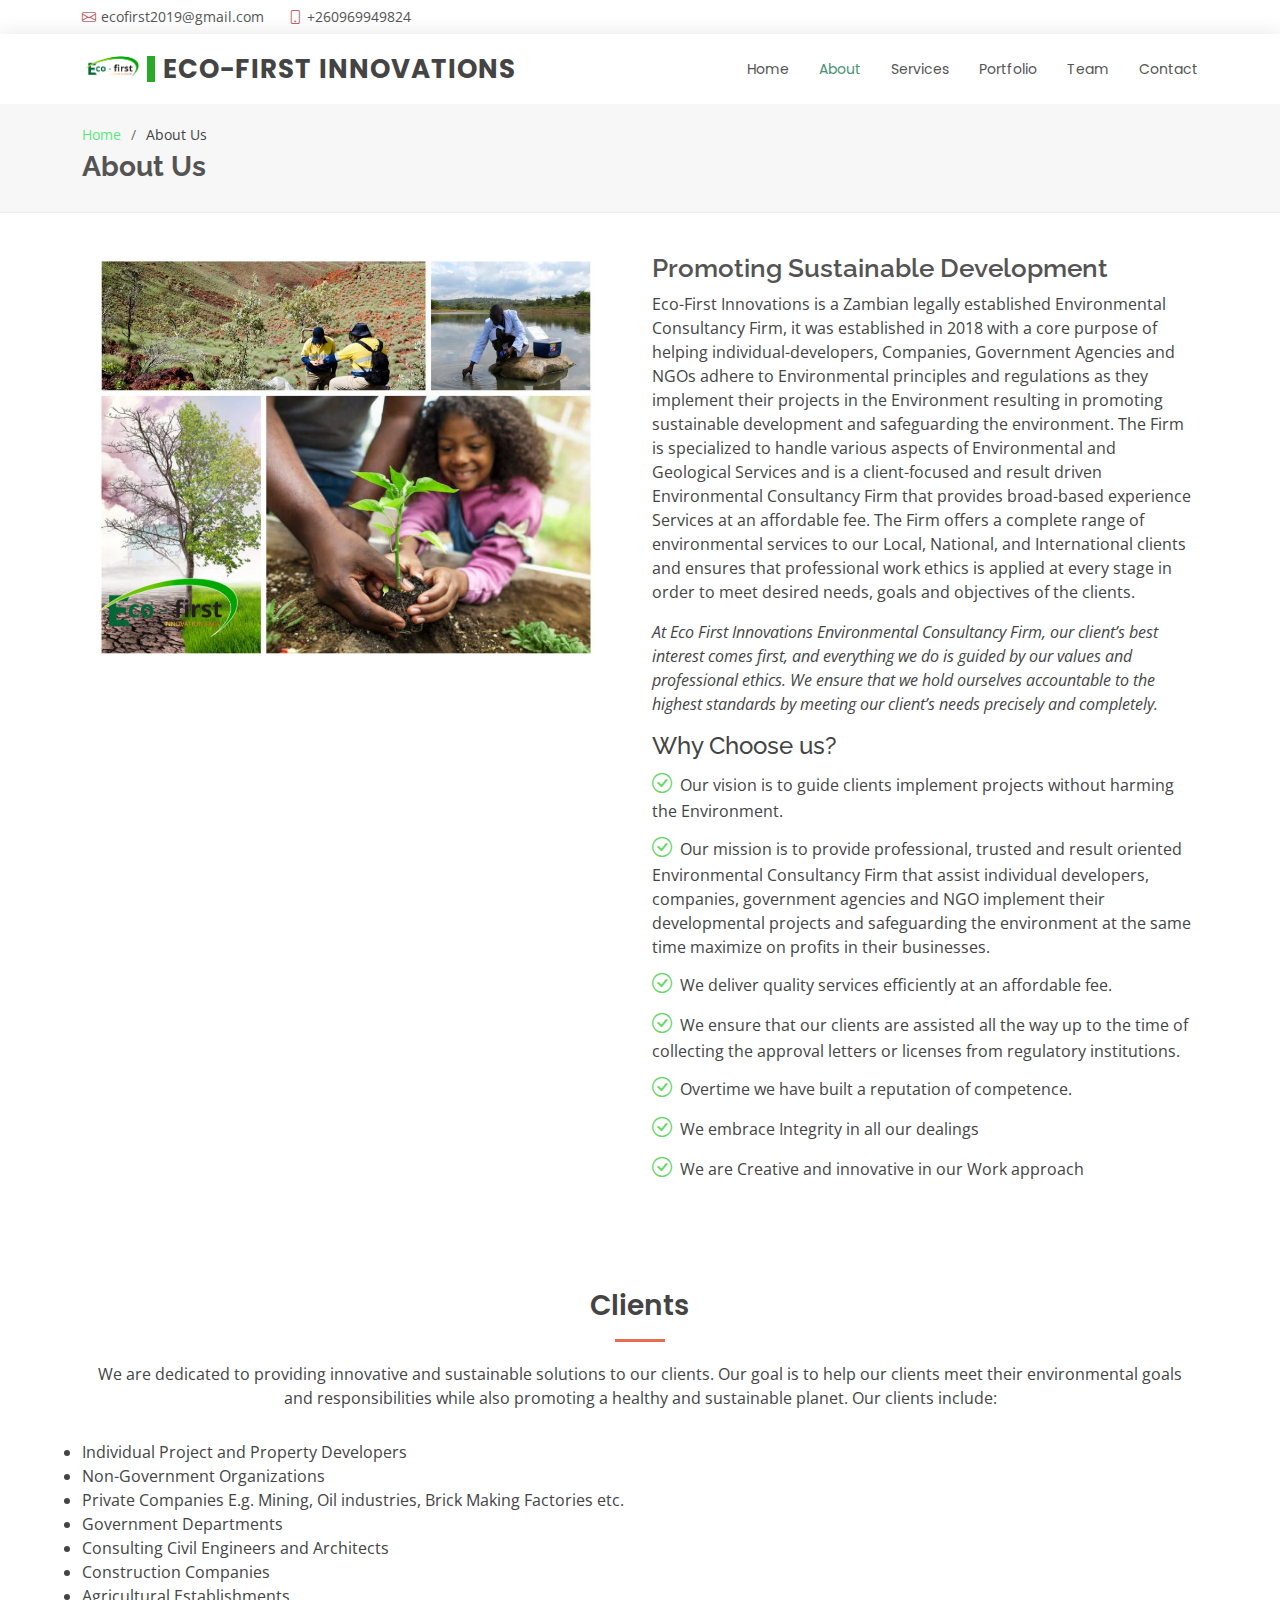
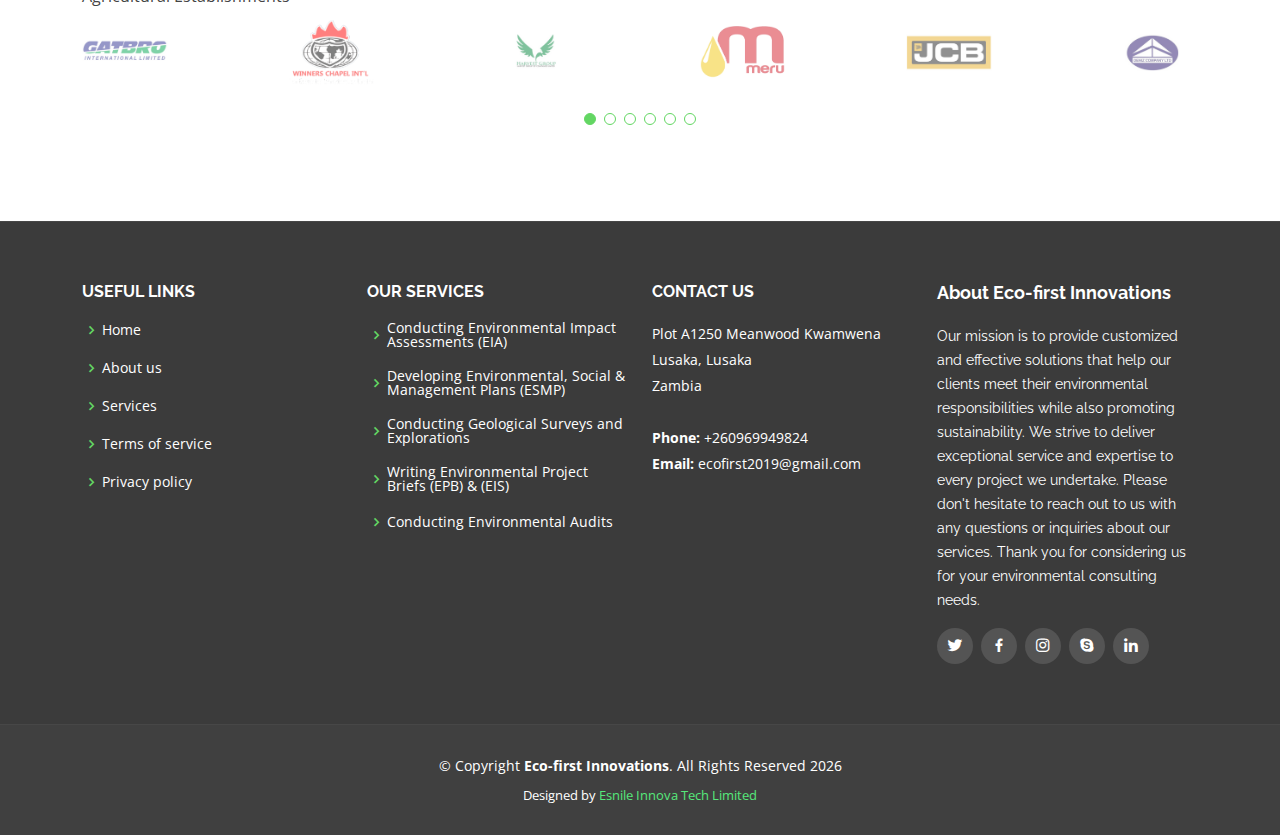
==== about.html @ a8402249 "initail eco" ====
<!DOCTYPE html>
<html lang="en">

<head>
  <meta charset="utf-8">
  <meta content="width=device-width, initial-scale=1.0" name="viewport">

  <title>Eco-first Innovations | Home</title>
  <meta content="" name="description">
  <meta content="" name="keywords">

  <!-- Favicons -->
  <link href="assets/img/favicon.ico" rel="icon">
  <link href="assets/img/apple-touch-icon.png" rel="apple-touch-icon">
  <link href="assets/img/android-chrome-192x192.png" rel="android-chrome-icon">


  <!-- Google Fonts -->
  <link href="https://fonts.googleapis.com/css?family=Open+Sans:300,300i,400,400i,600,600i,700,700i|Raleway:300,300i,400,400i,500,500i,600,600i,700,700i|Poppins:300,300i,400,400i,500,500i,600,600i,700,700i" rel="stylesheet">

  <!-- Vendor CSS Files -->
  <link href="assets/vendor/animate.css/animate.min.css" rel="stylesheet">
  <link href="assets/vendor/bootstrap/css/bootstrap.min.css" rel="stylesheet">
  <link href="assets/vendor/bootstrap-icons/bootstrap-icons.css" rel="stylesheet">
  <link href="assets/vendor/boxicons/css/boxicons.min.css" rel="stylesheet">
  <link href="assets/vendor/glightbox/css/glightbox.min.css" rel="stylesheet">
  <link href="assets/vendor/swiper/swiper-bundle.min.css" rel="stylesheet">

  <!-- Template Main CSS File -->
  <link href="assets/css/style.css" rel="stylesheet">

  
</head>

<body>

  <!-- ======= Top Bar ======= -->
  <section id="topbar" class="d-flex align-items-center">
    <div class="container d-flex justify-content-center justify-content-md-between">
      <div class="contact-info d-flex align-items-center">
        <i class="bi bi-envelope d-flex align-items-center"><a href="mailto:ecofirst2019@gmail.com">ecofirst2019@gmail.com</a></i>
        <i class="bi bi-phone d-flex align-items-center ms-4"><a href="tel:+260969949824">+260969949824</a></i>
    </div>
  </section>

  <!-- ======= Header ======= -->
  <header id="header" class="d-flex align-items-center">
    <div class="container d-flex justify-content-between align-items-center">

      <div class="logo">
        <a href="index.html"><img src="assets/img/logo.png" alt="" class="img-fluid"></a><h1>Eco-First Innovations<a href="index.html"></a></h1>
      </div>

      <nav id="navbar" class="navbar">
        <ul>
          <li><a href="index.html">Home</a></li>
          <li><a class="active" href="about.html">About</a></li>
          <li><a href="services.html">Services</a></li>
          <li><a href="portfolio.html">Portfolio</a></li>
          <li><a href="team.html">Team</a></li>
          
          <li><a href="contact.html">Contact</a></li>
        </ul>
        <i class="bi bi-list mobile-nav-toggle"></i>
      </nav><!-- .navbar -->

    </div>
  </header><!-- End Header -->

  <main id="main">

    <!-- ======= Breadcrumbs ======= -->
    <section id="breadcrumbs" class="breadcrumbs">
      <div class="container">

        <ol>
          <li><a href="index.html">Home</a></li>
          <li>About Us</li>
        </ol>
        <h2>About Us</h2>

      </div>
    </section><!-- End Breadcrumbs -->

    <!-- ======= About Section ======= -->
    <section id="about" class="about">
      <div class="container">

        <div class="row">
          <div class="col-lg-6">
            <img src="assets/img/about.jpg" class="img-fluid" alt="">
          </div>
          <div class="col-lg-6 pt-4 pt-lg-0 content">
            <h3>Promoting Sustainable Development</h3>
            <p>
            Eco-First Innovations is a Zambian legally established Environmental Consultancy Firm, it was established in 2018 with a core purpose of helping individual-developers, Companies, Government Agencies and NGOs adhere to Environmental principles and regulations as they implement their projects in the Environment resulting in promoting sustainable development and safeguarding the environment. The Firm is specialized to handle various aspects of Environmental and Geological Services and is a client-focused and result driven Environmental Consultancy Firm that provides broad-based experience Services at an affordable fee. The Firm offers a complete range of environmental services to our Local, National, and International clients and ensures that professional work ethics is applied at every stage in order to meet desired needs, goals and objectives of the clients.
            </p>
            <p class="fst-italic">
               At Eco First Innovations Environmental Consultancy Firm, our client’s best interest comes first, and everything we do is guided by our values and professional ethics. We ensure that we hold ourselves accountable to the highest standards by meeting our client’s needs precisely and completely. 
            </p>
            <ul>
              <h4>Why Choose us?</h4>
              <li><i class="bi bi-check-circle"></i> Our vision is to guide clients implement projects without harming the Environment.</li>
              <li><i class="bi bi-check-circle"></i> Our mission is to provide professional, trusted and result oriented Environmental Consultancy Firm that assist individual developers, companies, government agencies and NGO implement their developmental projects and safeguarding the environment at the same time maximize on profits in their businesses.</li>
              <li><i class="bi bi-check-circle"></i> We deliver quality services efficiently at an affordable fee.</li>
              <li><i class="bi bi-check-circle"></i> We ensure that our clients are assisted all the way up to the time of collecting the approval letters or licenses from regulatory institutions.</li>
              <li><i class="bi bi-check-circle"></i> Overtime we have built a reputation of competence.</li>
              <li><i class="bi bi-check-circle"></i> We embrace Integrity in all our dealings</li>
              <li><i class="bi bi-check-circle"></i> We are Creative and innovative in our Work approach</li>
            </ul>
            
          </div>
        </div>

      </div>
    </section><!-- End About Section -->

   

    <!-- ======= Clients Section ======= -->
    <section id="clients" class="clients">
      <div class="container">

        <div class="section-title">
          <h2>Clients</h2>
          <p>We are dedicated to providing innovative and sustainable solutions to our clients. Our goal is to help our clients meet their environmental goals and responsibilities while also promoting a healthy and sustainable planet.
          Our clients include:</p>
        </div>
        <li>Individual Project and Property Developers</li>
        <li>Non-Government Organizations</li>
        <li>Private Companies E.g. Mining, Oil industries, Brick Making Factories etc.</li>
        <li>Government Departments</li>
        <li>Consulting Civil Engineers and Architects</li>
        <li>Construction Companies</li>
        <li>Agricultural Establishments</li>

        <div class="clients-slider swiper">
          <div class="swiper-wrapper align-items-center">
            <div class="swiper-slide"><img src="assets/img/clients/client-1.png" class="img-fluid" alt=""></div>
            <div class="swiper-slide"><img src="assets/img/clients/client-2.png" class="img-fluid" alt=""></div>
            <div class="swiper-slide"><img src="assets/img/clients/client-3.png" class="img-fluid" alt=""></div>
            <div class="swiper-slide"><img src="assets/img/clients/client-4.png" class="img-fluid" alt=""></div>
            <div class="swiper-slide"><img src="assets/img/clients/client-5.png" class="img-fluid" alt=""></div>
            <div class="swiper-slide"><img src="assets/img/clients/client-6.png" class="img-fluid" alt=""></div>
          </div>
          <div class="swiper-pagination"></div>
        </div>

      </div>
    </section><!-- End Clients Section -->

  </main><!-- End #main -->

  <!-- ======= Footer ======= -->
  <footer id="footer">

    <div class="footer-top">
      <div class="container">
        <div class="row">

          <div class="col-lg-3 col-md-6 footer-links">
            <h4>Useful Links</h4>
            <ul>
              <li><i class="bx bx-chevron-right"></i> <a href="index.html">Home</a></li>
              <li><i class="bx bx-chevron-right"></i> <a href="about.html">About us</a></li>
              <li><i class="bx bx-chevron-right"></i> <a href="services.html">Services</a></li>
              <li><i class="bx bx-chevron-right"></i> <a href="#">Terms of service</a></li>
              <li><i class="bx bx-chevron-right"></i> <a href="#">Privacy policy</a></li>
            </ul>
          </div>

          <div class="col-lg-3 col-md-6 footer-links">
            <h4>Our Services</h4>
            <ul>
              <li><i class="bx bx-chevron-right"></i> <a href="services.html">Conducting Environmental Impact Assessments (EIA)</a></li>
              <li><i class="bx bx-chevron-right"></i> <a href="services.html">Developing Environmental, Social & Management Plans (ESMP)</a></li>
              <li><i class="bx bx-chevron-right"></i> <a href="services.html">Conducting Geological Surveys and Explorations</a></li>
              <li><i class="bx bx-chevron-right"></i> <a href="services.html">Writing Environmental Project Briefs (EPB) & (EIS)</a></li>
              <li><i class="bx bx-chevron-right"></i> <a href="services.html">Conducting Environmental Audits</a></li>
            </ul>
          </div>

          <div class="col-lg-3 col-md-6 footer-contact">
            <h4>Contact Us</h4>
            <p>
              Plot A1250 Meanwood Kwamwena <br>
              Lusaka, Lusaka<br>
              Zambia  <br><br>
              <strong>Phone:</strong> +260969949824<br>
              <strong>Email:</strong> ecofirst2019@gmail.com<br>
            </p>

          </div>

          <div class="col-lg-3 col-md-6 footer-info">
            <h3>About Eco-first Innovations</h3>
            <p>Our mission is to provide customized and effective solutions that help our clients meet their environmental responsibilities while also promoting sustainability. We strive to deliver exceptional service and expertise to every project we undertake. Please don't hesitate to reach out to us with any questions or inquiries about our services. Thank you for considering us for your environmental consulting needs.</p>
            <div class="social-links mt-3">
              <a href="#" class="twitter"><i class="bx bxl-twitter"></i></a>
              <a href="#" class="facebook"><i class="bx bxl-facebook"></i></a>
              <a href="#" class="instagram"><i class="bx bxl-instagram"></i></a>
              <a href="#" class="google-plus"><i class="bx bxl-skype"></i></a>
              <a href="#" class="linkedin"><i class="bx bxl-linkedin"></i></a>
            </div>
          </div>

        </div>
      </div>
    </div>

    <div class="container">
      <div class="copyright">
        &copy; Copyright <strong><span>Eco-first Innovations</span></strong>. All Rights Reserved <span id="current-year"> </span>
      </div>
      <div class="credits">
        Designed by <a href="https://www.esnileinnova.tech/">Esnile Innova Tech Limited</a>
      </div>
    </div>
  </footer><!-- End Footer -->

  <a href="#" class="back-to-top d-flex align-items-center justify-content-center"><i class="bi bi-arrow-up-short"></i></a>

  <!-- Vendor JS Files -->
  <script src="assets/vendor/purecounter/purecounter_vanilla.js"></script>
  <script src="assets/vendor/bootstrap/js/bootstrap.bundle.min.js"></script>
  <script src="assets/vendor/glightbox/js/glightbox.min.js"></script>
  <script src="assets/vendor/isotope-layout/isotope.pkgd.min.js"></script>
  <script src="assets/vendor/swiper/swiper-bundle.min.js"></script>
  <script src="assets/vendor/waypoints/noframework.waypoints.js"></script>
  <script src="assets/vendor/php-email-form/validate.js"></script>

  <!-- Template Main JS File -->
  <script src="assets/js/main.js"></script>
   <script>
    document.getElementById("current-year").innerHTML = new Date().getFullYear();
  </script>

</body>

</html>
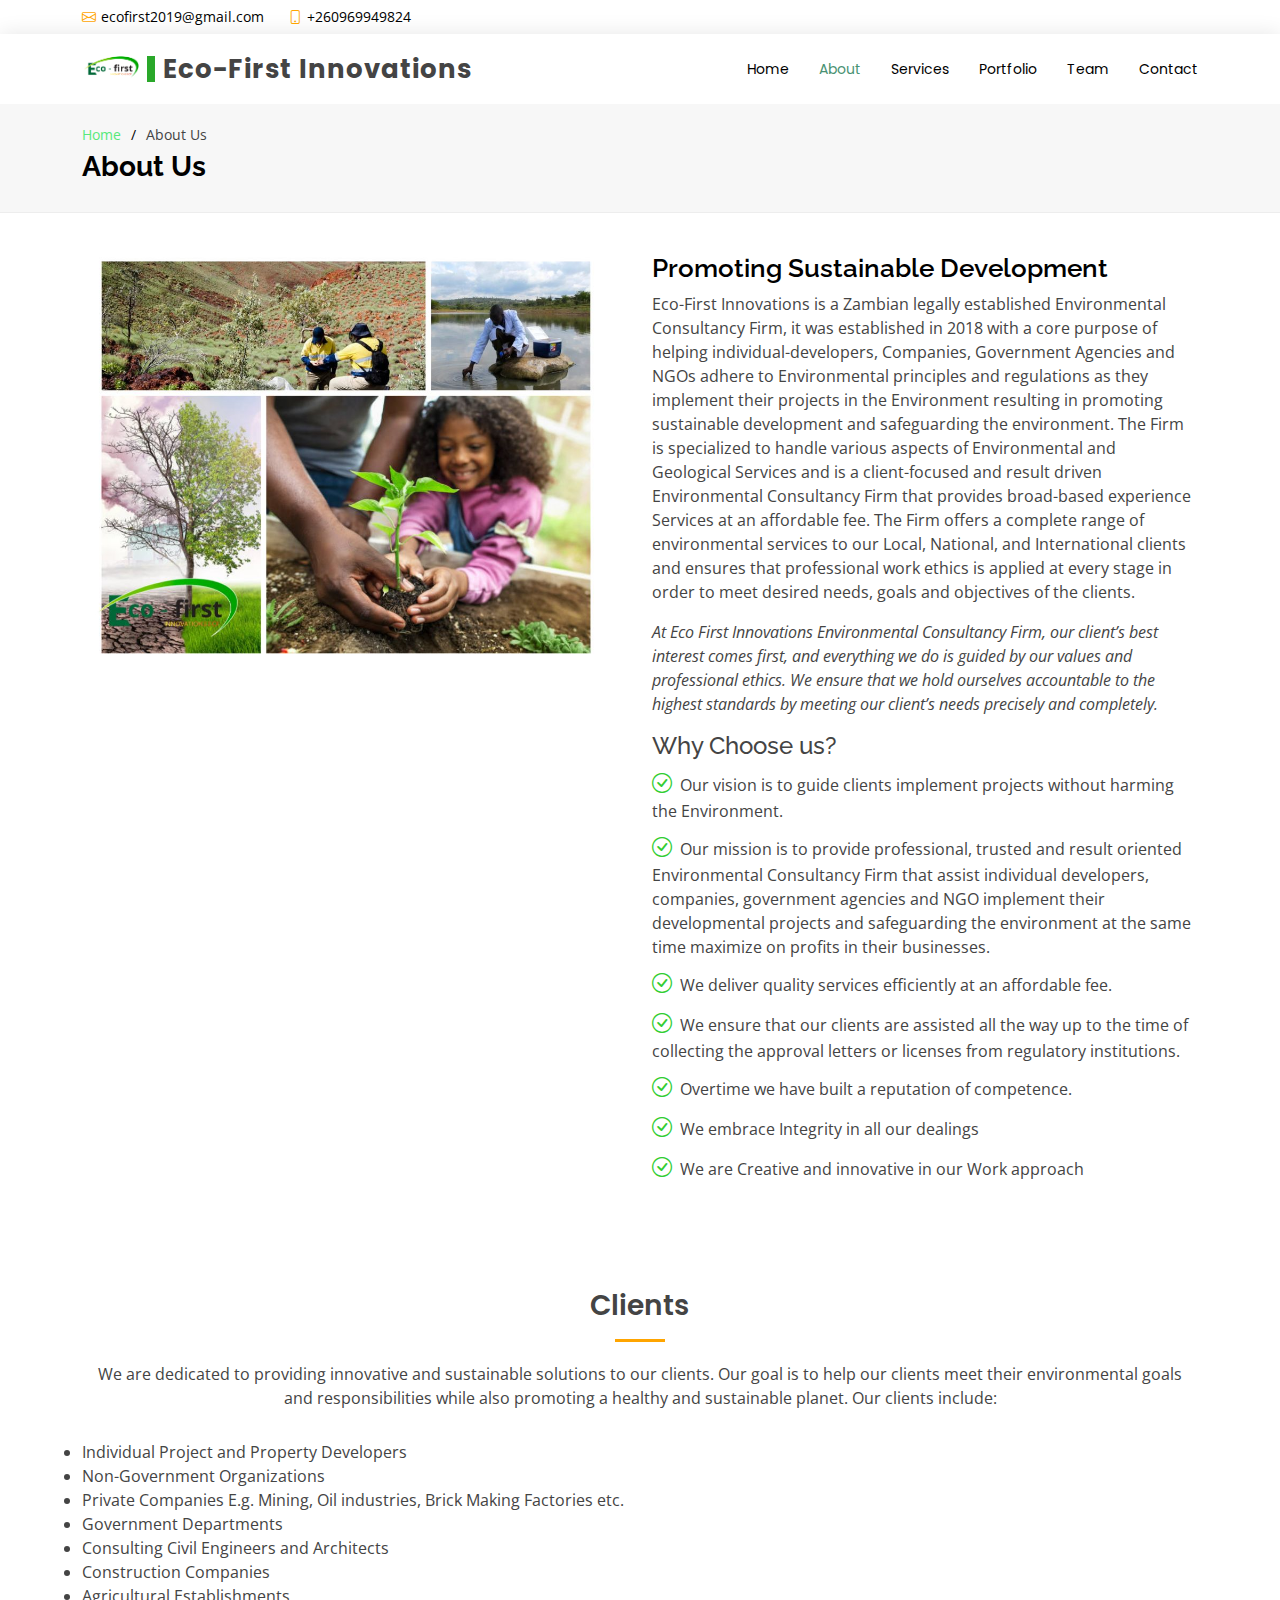
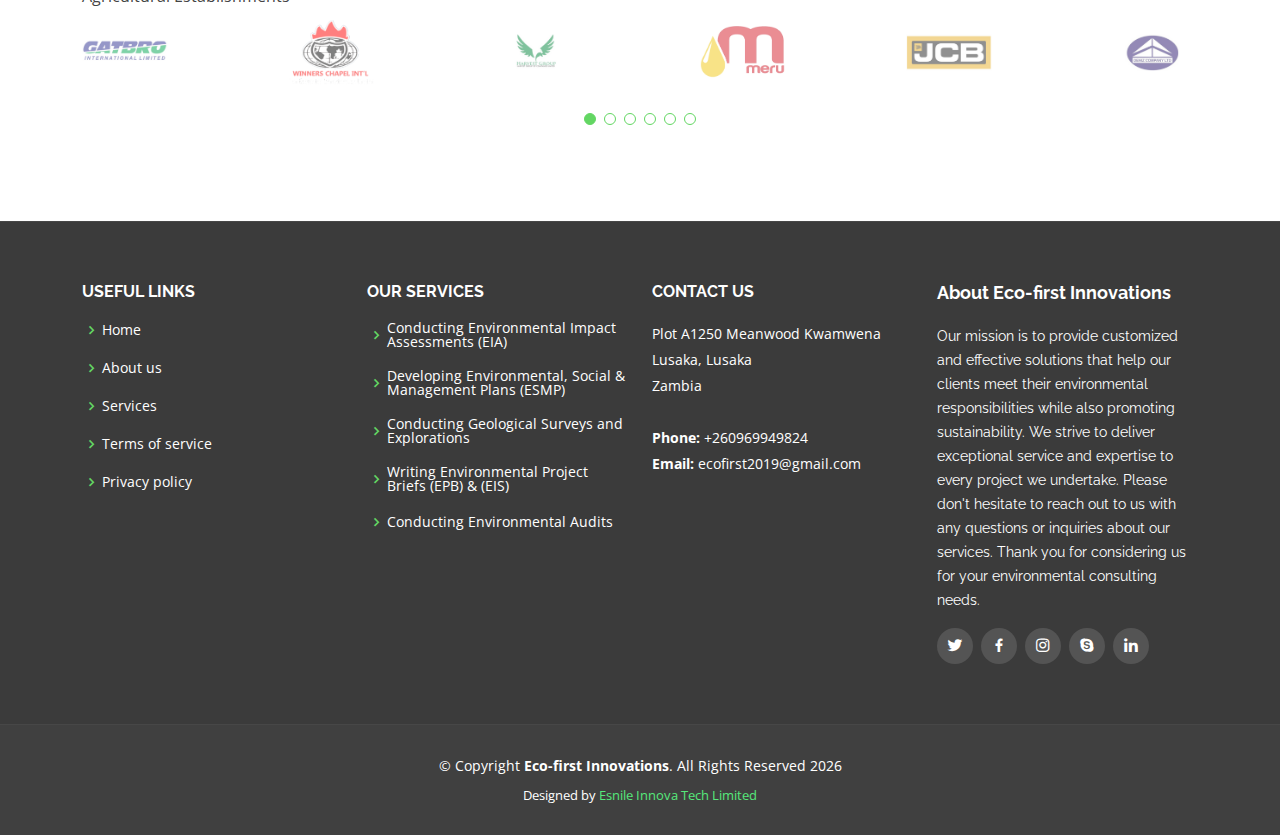
==== commit 87a462a2: "made updates" ====
--- a/about.html
+++ b/about.html
@@ -56,7 +56,7 @@
           <li><a href="index.html">Home</a></li>
           <li><a class="active" href="about.html">About</a></li>
           <li><a href="services.html">Services</a></li>
-          <li><a href="portfolio.html">Portfolio</a></li>
+          <li><a href="projects.html">Portfolio</a></li>
           <li><a href="team.html">Team</a></li>
           
           <li><a href="contact.html">Contact</a></li>
--- a/assets/css/style.css
+++ b/assets/css/style.css
@@ -71,13 +71,13 @@
 
 #topbar .contact-info i {
   font-style: normal;
-  color: #BE5D66;
+  color: #FFA500;
 }
 
 #topbar .contact-info i a,
 #topbar .contact-info i span {
   padding-left: 5px;
-  color: #545454;
+  color: #000000;
 }
 
 #topbar .contact-info i a {
@@ -86,7 +86,7 @@
 }
 
 #topbar .contact-info i a:hover {
-  color: #e96b56;
+  color: #FFA500;
 }
 
 #topbar .social-links a {
@@ -129,14 +129,13 @@
   line-height: 1;
   font-weight: 700;
   letter-spacing: 1px;
-  text-transform: uppercase;
   font-family: "Poppins", sans-serif;
   border-left: 8px solid #2AA82A;
 }
 
 #header .logo h1 a,
 #header .logo h1 a:hover {
-  color: #545454;
+  color: #000000;
   text-decoration: none;
 }
 
@@ -185,7 +184,7 @@
   padding: 10px 0 10px 30px;
   font-family: "Poppins", sans-serif;
   font-size: 14px;
-  color: #545454;
+  color: #000000;
   white-space: nowrap;
   transition: 0.3s;
 }
@@ -206,7 +205,7 @@
 
 .navbar .getstarted,
 .navbar .getstarted:focus {
-  background: #e96b56;
+  background: #FFA500;
   padding: 8px 20px;
   margin-left: 30px;
   border-radius: 4px;
@@ -216,79 +215,15 @@
 .navbar .getstarted:hover,
 .navbar .getstarted:focus:hover {
   color: #fff;
-  background: #ec7f6d;
-}
-
-.navbar .dropdown ul {
-  display: block;
-  position: absolute;
-  left: 24px;
-  top: calc(100% + 30px);
-  margin: 0;
-  padding: 10px 0;
-  z-index: 99;
-  opacity: 0;
-  visibility: hidden;
-  background: #fff;
-  box-shadow: 0px 0px 30px rgba(127, 137, 161, 0.25);
-  transition: 0.3s;
-}
-
-.navbar .dropdown ul li {
-  min-width: 200px;
-}
-
-.navbar .dropdown ul a {
-  padding: 10px 20px;
-  font-size: 14px;
-  text-transform: none;
-  color: #545454;
-}
-
-.navbar .dropdown ul a i {
-  font-size: 12px;
-}
-
-.navbar .dropdown ul a:hover,
-.navbar .dropdown ul .active:hover,
-.navbar .dropdown ul li:hover>a {
-  color: #e96b56;
-}
-
-.navbar .dropdown:hover>ul {
-  opacity: 1;
-  top: 100%;
-  visibility: visible;
-}
-
-.navbar .dropdown .dropdown ul {
-  top: 0;
-  left: calc(100% - 30px);
-  visibility: hidden;
-}
-
-.navbar .dropdown .dropdown:hover>ul {
-  opacity: 1;
-  top: 0;
-  left: 100%;
-  visibility: visible;
-}
-
-@media (max-width: 1366px) {
-  .navbar .dropdown .dropdown ul {
-    left: -90%;
-  }
-
-  .navbar .dropdown .dropdown:hover>ul {
-    left: -100%;
-  }
-}
+  background: #FFA500;
+}
+
 
 /**
 * Mobile Navigation 
 */
 .mobile-nav-toggle {
-  color: #545454;
+  color: #000000;
   font-size: 28px;
   cursor: pointer;
   display: none;
@@ -351,7 +286,7 @@
 .navbar-mobile a:hover,
 .navbar-mobile .active,
 .navbar-mobile li:hover>a {
-  color: #e96b56;
+  color: #499273;
 }
 
 .navbar-mobile .getstarted,
@@ -359,39 +294,6 @@
   margin: 15px;
 }
 
-.navbar-mobile .dropdown ul {
-  position: static;
-  display: none;
-  margin: 10px 20px;
-  padding: 10px 0;
-  z-index: 99;
-  opacity: 1;
-  visibility: visible;
-  background: #fff;
-  box-shadow: 0px 0px 30px rgba(127, 137, 161, 0.25);
-}
-
-.navbar-mobile .dropdown ul li {
-  min-width: 200px;
-}
-
-.navbar-mobile .dropdown ul a {
-  padding: 10px 20px;
-}
-
-.navbar-mobile .dropdown ul a i {
-  font-size: 12px;
-}
-
-.navbar-mobile .dropdown ul a:hover,
-.navbar-mobile .dropdown ul .active:hover,
-.navbar-mobile .dropdown ul li:hover>a {
-  color: #e96b56;
-}
-
-.navbar-mobile .dropdown>.dropdown-active {
-  display: block;
-}
 
 /*--------------------------------------------------------------
 # Hero Section
@@ -426,7 +328,7 @@
 
 #hero .carousel-item::before {
   content: "";
-  background-color: rgba(201, 118, 6, 0.5);
+  background-color: rgba(255, 165, 0, 0.5);
   position: absolute;
   top: 0;
   right: 0;
@@ -453,14 +355,14 @@
 
 
 #hero h2 {
-  color: #060606;
+  color: #000000;
   margin-bottom: 30px;
   font-size: 48px;
   font-weight: 700;
 }
 
 #hero h2 span {
-  color: #0F5738;
+  color: #32CD32;
 }
 
 #hero p {
@@ -468,12 +370,12 @@
   -webkit-animation-delay: 0.4s;
   animation-delay: 0.4s;
   margin: 0 auto 30px auto;
-  color:#080808;
+  color:#000000;
 }
 
 #hero .carousel-inner .carousel-item {
   transition-property: opacity;
-  /* background-position: center; */
+  background-position: center;
 }
 
 #hero .carousel-inner .carousel-item,
@@ -509,12 +411,12 @@
   line-height: 1;
   width: auto;
   height: auto;
-  color: #545454;
+  color: #000000;
 }
 
 #hero .carousel-indicators li {
   cursor: pointer;
-  background: #e96b56;
+  background: #FFA500;
   overflow: hidden;
   border: 0;
   width: 12px;
@@ -542,13 +444,13 @@
   color: #fff;
   -webkit-animation-delay: 0.8s;
   animation-delay: 0.8s;
-  border: 2px solid #e96b56;
-  background: #e96b56;
+  border: 2px solid #FFA500;
+  background: #FFA500;
 }
 
 #hero .btn-get-started:hover {
   background: transparent;
-  color: #e96b56;
+  color: #FFA500;
   text-decoration: none;
 }
 
@@ -619,7 +521,7 @@
   display: block;
   width: 50px;
   height: 3px;
-  background: #e96b56;
+  background: #FFA500;
   bottom: 0;
   left: calc(50% - 25px);
 }
@@ -641,7 +543,7 @@
 .breadcrumbs h2 {
   font-size: 28px;
   font-weight: 700;
-  color: #545454;
+  color: #000000;
 }
 
 .breadcrumbs ol {
@@ -660,7 +562,7 @@
 .breadcrumbs ol li+li::before {
   display: inline-block;
   padding-right: 10px;
-  color: #6e6e6e;
+  color: #000000;
   content: "/";
 }
 
@@ -682,7 +584,7 @@
 }
 
 .featured .icon-box i {
-  color: #e96b56;
+  color: #FFA500;
   font-size: 42px;
   margin-bottom: 15px;
   display: block;
@@ -696,25 +598,25 @@
 }
 
 .featured .icon-box h3 a {
-  color: #545454;
+  color: #000000;
   transition: 0.3s;
 }
 
 .featured .icon-box p {
-  color: #545454;
+  color: #000000;
   line-height: 24px;
   font-size: 14px;
   margin-bottom: 0;
 }
 
 .featured .icon-box:hover {
-  background: #C97606;
+  background: #FFA500;
 }
 
 .featured .icon-box:hover i,
 .featured .icon-box:hover h3 a,
 .featured .icon-box:hover p {
-  color: #fff;
+  color: #000000;
 }
 
 /*--------------------------------------------------------------
@@ -723,7 +625,7 @@
 .about .content h3 {
   font-weight: 600;
   font-size: 26px;
-  color: #545454;
+  color: #000000;
 }
 
 .about .content ul {
@@ -738,7 +640,7 @@
 .about .content ul i {
   font-size: 20px;
   padding-right: 4px;
-  color: #63D663;
+  color: #32CD32;
 }
 
 .about .content p:last-child {
@@ -759,7 +661,7 @@
   margin: 0 auto;
   width: 64px;
   height: 64px;
-  background: #188818;
+  background: #32CD32;
   border-radius: 5px;
   transition: all 0.3s ease-out 0s;
   display: flex;
@@ -794,7 +696,7 @@
 }
 
 .services .icon-box h4 a {
-  color: #545454;
+  color: #000000;
 }
 
 .services .icon-box p {
@@ -804,7 +706,7 @@
 }
 
 .services .icon-box:hover {
-  background: #C97606;
+  background: #FFA500;
  
 }
 
@@ -822,7 +724,7 @@
 
 .services .icon-box:hover h4 a,
 .services .icon-box:hover p {
-  color: #fff;
+  color: #000000;
 }
 
 /*--------------------------------------------------------------
@@ -856,52 +758,6 @@
   opacity: 1;
 }
 
-/*--------------------------------------------------------------
-# Counts
---------------------------------------------------------------*/
-.counts .count-box {
-  box-shadow: -10px -5px 40px 0 rgba(0, 0, 0, 0.1);
-  padding: 30px;
-  width: 100%;
-}
-
-.counts .count-box i {
-  display: block;
-  font-size: 30px;
-  color: #63D663;
-  float: left;
-  line-height: 0;
-}
-
-.counts .count-box span {
-  font-size: 42px;
-  line-height: 24px;
-  display: block;
-  font-weight: 700;
-  color: #545454;
-  margin-left: 50px;
-}
-
-.counts .count-box p {
-  padding: 30px 0 0 0;
-  margin: 0;
-  font-family: "Raleway", sans-serif;
-  font-size: 14px;
-}
-
-.counts .count-box a {
-  font-weight: 600;
-  display: block;
-  margin-top: 20px;
-  color: #7a7a7a;
-  font-size: 15px;
-  font-family: "Poppins", sans-serif;
-  transition: ease-in-out 0.3s;
-}
-
-.counts .count-box a:hover {
-  color: #a1a1a1;
-}
 
 /*--------------------------------------------------------------
 # Testimonials
@@ -1468,7 +1324,7 @@
 }
 
 .contact .php-email-form button[type=submit] {
-  background: #e96b56;
+  background: #FFA500;
   border: 0;
   border-radius: 50px;
   padding: 10px 24px;
@@ -1477,7 +1333,7 @@
 }
 
 .contact .php-email-form button[type=submit]:hover {
-  background: #e6573f;
+  background: #18d26e;
 }
 
 @-webkit-keyframes animate-loading {
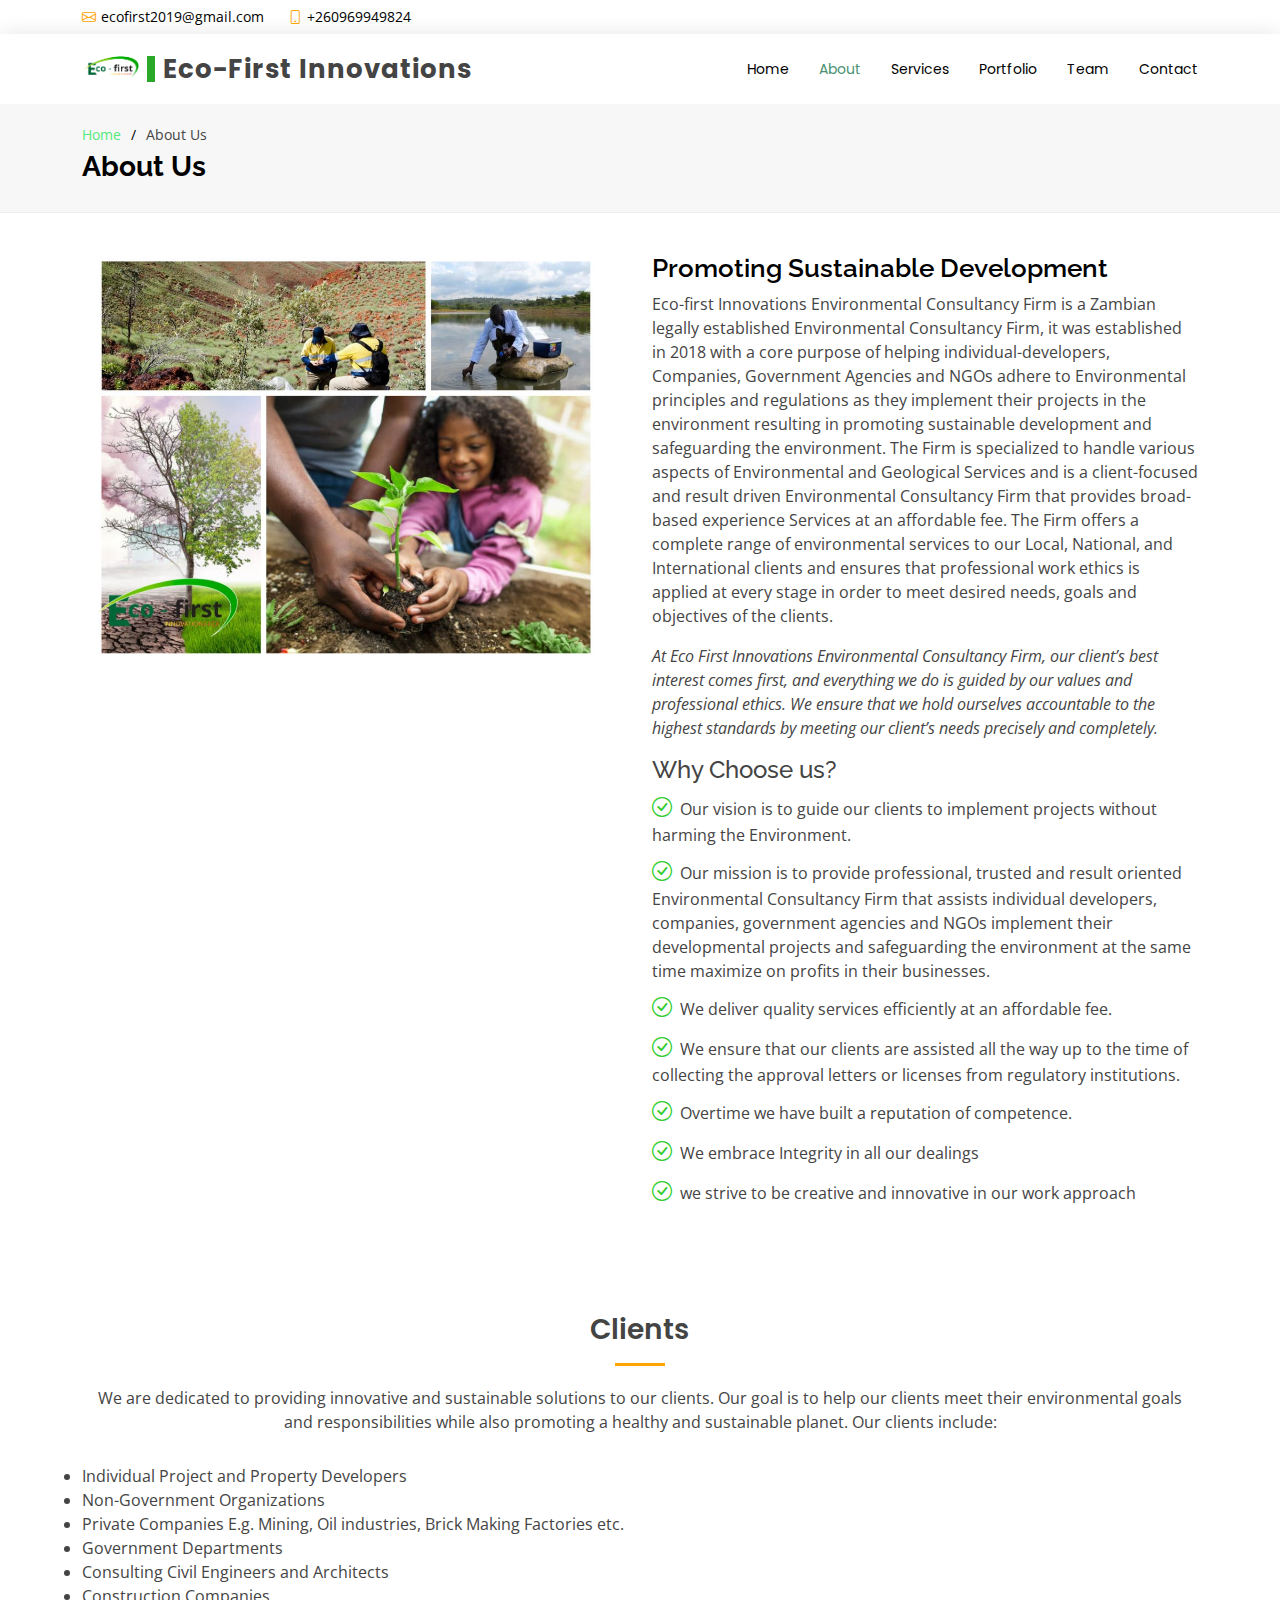
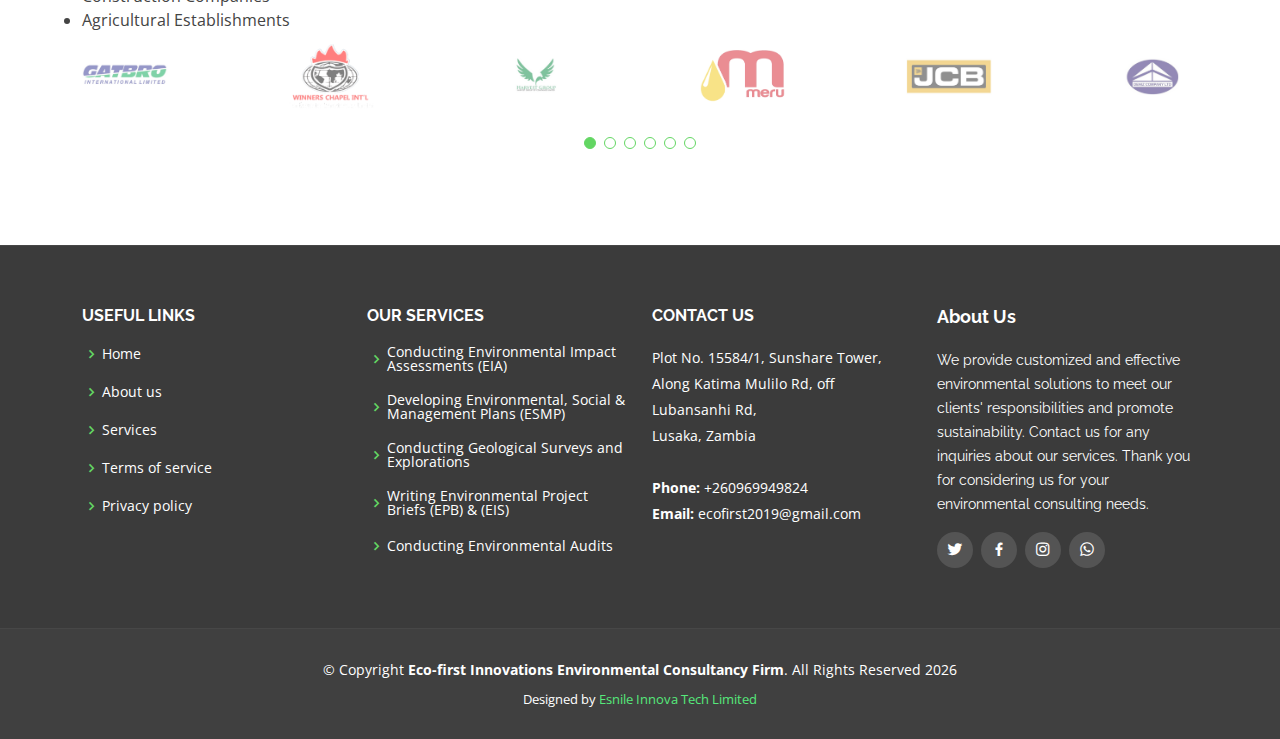
==== commit 04d9620c: "added the full firm name" ====
--- a/about.html
+++ b/about.html
@@ -5,7 +5,7 @@
   <meta charset="utf-8">
   <meta content="width=device-width, initial-scale=1.0" name="viewport">
 
-  <title>Eco-first Innovations | Home</title>
+  <title>Eco-first Innovations Environmental Consultancy Firm | About Us</title>
   <meta content="" name="description">
   <meta content="" name="keywords">
 
@@ -93,20 +93,20 @@
           <div class="col-lg-6 pt-4 pt-lg-0 content">
             <h3>Promoting Sustainable Development</h3>
             <p>
-            Eco-First Innovations is a Zambian legally established Environmental Consultancy Firm, it was established in 2018 with a core purpose of helping individual-developers, Companies, Government Agencies and NGOs adhere to Environmental principles and regulations as they implement their projects in the Environment resulting in promoting sustainable development and safeguarding the environment. The Firm is specialized to handle various aspects of Environmental and Geological Services and is a client-focused and result driven Environmental Consultancy Firm that provides broad-based experience Services at an affordable fee. The Firm offers a complete range of environmental services to our Local, National, and International clients and ensures that professional work ethics is applied at every stage in order to meet desired needs, goals and objectives of the clients.
+            Eco-first Innovations Environmental Consultancy Firm is a Zambian legally established Environmental Consultancy Firm, it was established in 2018 with a core purpose of helping individual-developers, Companies, Government Agencies and NGOs adhere to Environmental principles and regulations as they implement their projects in the environment resulting in promoting sustainable development and safeguarding the environment. The Firm is specialized to handle various aspects of Environmental and Geological Services and is a client-focused and result driven Environmental Consultancy Firm that provides broad-based experience Services at an affordable fee. The Firm offers a complete range of environmental services to our Local, National, and International clients and ensures that professional work ethics is applied at every stage in order to meet desired needs, goals and objectives of the clients.
             </p>
             <p class="fst-italic">
                At Eco First Innovations Environmental Consultancy Firm, our client’s best interest comes first, and everything we do is guided by our values and professional ethics. We ensure that we hold ourselves accountable to the highest standards by meeting our client’s needs precisely and completely. 
             </p>
             <ul>
               <h4>Why Choose us?</h4>
-              <li><i class="bi bi-check-circle"></i> Our vision is to guide clients implement projects without harming the Environment.</li>
-              <li><i class="bi bi-check-circle"></i> Our mission is to provide professional, trusted and result oriented Environmental Consultancy Firm that assist individual developers, companies, government agencies and NGO implement their developmental projects and safeguarding the environment at the same time maximize on profits in their businesses.</li>
+              <li><i class="bi bi-check-circle"></i> Our vision is to guide our clients to implement projects without harming the Environment.</li>
+              <li><i class="bi bi-check-circle"></i> Our mission is to provide professional, trusted and result oriented Environmental Consultancy Firm that assists individual developers, companies, government agencies and NGOs implement their developmental projects and safeguarding the environment at the same time maximize on profits in their businesses.</li>
               <li><i class="bi bi-check-circle"></i> We deliver quality services efficiently at an affordable fee.</li>
               <li><i class="bi bi-check-circle"></i> We ensure that our clients are assisted all the way up to the time of collecting the approval letters or licenses from regulatory institutions.</li>
               <li><i class="bi bi-check-circle"></i> Overtime we have built a reputation of competence.</li>
               <li><i class="bi bi-check-circle"></i> We embrace Integrity in all our dealings</li>
-              <li><i class="bi bi-check-circle"></i> We are Creative and innovative in our Work approach</li>
+              <li><i class="bi bi-check-circle"></i> we strive to be creative and innovative in our work approach</li>
             </ul>
             
           </div>
@@ -152,7 +152,7 @@
   </main><!-- End #main -->
 
   <!-- ======= Footer ======= -->
-  <footer id="footer">
+ <footer id="footer">
 
     <div class="footer-top">
       <div class="container">
@@ -183,9 +183,10 @@
           <div class="col-lg-3 col-md-6 footer-contact">
             <h4>Contact Us</h4>
             <p>
-              Plot A1250 Meanwood Kwamwena <br>
-              Lusaka, Lusaka<br>
-              Zambia  <br><br>
+              Plot No. 15584/1, 
+              Sunshare Tower,   <br>
+              Along Katima Mulilo Rd, off Lubansanhi Rd, <br>
+              Lusaka, Zambia  <br><br>
               <strong>Phone:</strong> +260969949824<br>
               <strong>Email:</strong> ecofirst2019@gmail.com<br>
             </p>
@@ -193,14 +194,13 @@
           </div>
 
           <div class="col-lg-3 col-md-6 footer-info">
-            <h3>About Eco-first Innovations</h3>
-            <p>Our mission is to provide customized and effective solutions that help our clients meet their environmental responsibilities while also promoting sustainability. We strive to deliver exceptional service and expertise to every project we undertake. Please don't hesitate to reach out to us with any questions or inquiries about our services. Thank you for considering us for your environmental consulting needs.</p>
+            <h3>About Us</h3>
+            <p>We provide customized and effective environmental solutions to meet our clients' responsibilities and promote sustainability. Contact us for any inquiries about our services. Thank you for considering us for your environmental consulting needs.</p>
             <div class="social-links mt-3">
               <a href="#" class="twitter"><i class="bx bxl-twitter"></i></a>
               <a href="#" class="facebook"><i class="bx bxl-facebook"></i></a>
               <a href="#" class="instagram"><i class="bx bxl-instagram"></i></a>
-              <a href="#" class="google-plus"><i class="bx bxl-skype"></i></a>
-              <a href="#" class="linkedin"><i class="bx bxl-linkedin"></i></a>
+              <a href="https://wa.link/y7aw33" class="whatsapp"><i class="bx bxl-whatsapp"></i></a>
             </div>
           </div>
 
@@ -210,7 +210,7 @@
 
     <div class="container">
       <div class="copyright">
-        &copy; Copyright <strong><span>Eco-first Innovations</span></strong>. All Rights Reserved <span id="current-year"> </span>
+        &copy; Copyright <strong><span>Eco-first Innovations Environmental Consultancy Firm</span></strong>. All Rights Reserved <span id="current-year"> </span>
       </div>
       <div class="credits">
         Designed by <a href="https://www.esnileinnova.tech/">Esnile Innova Tech Limited</a>
